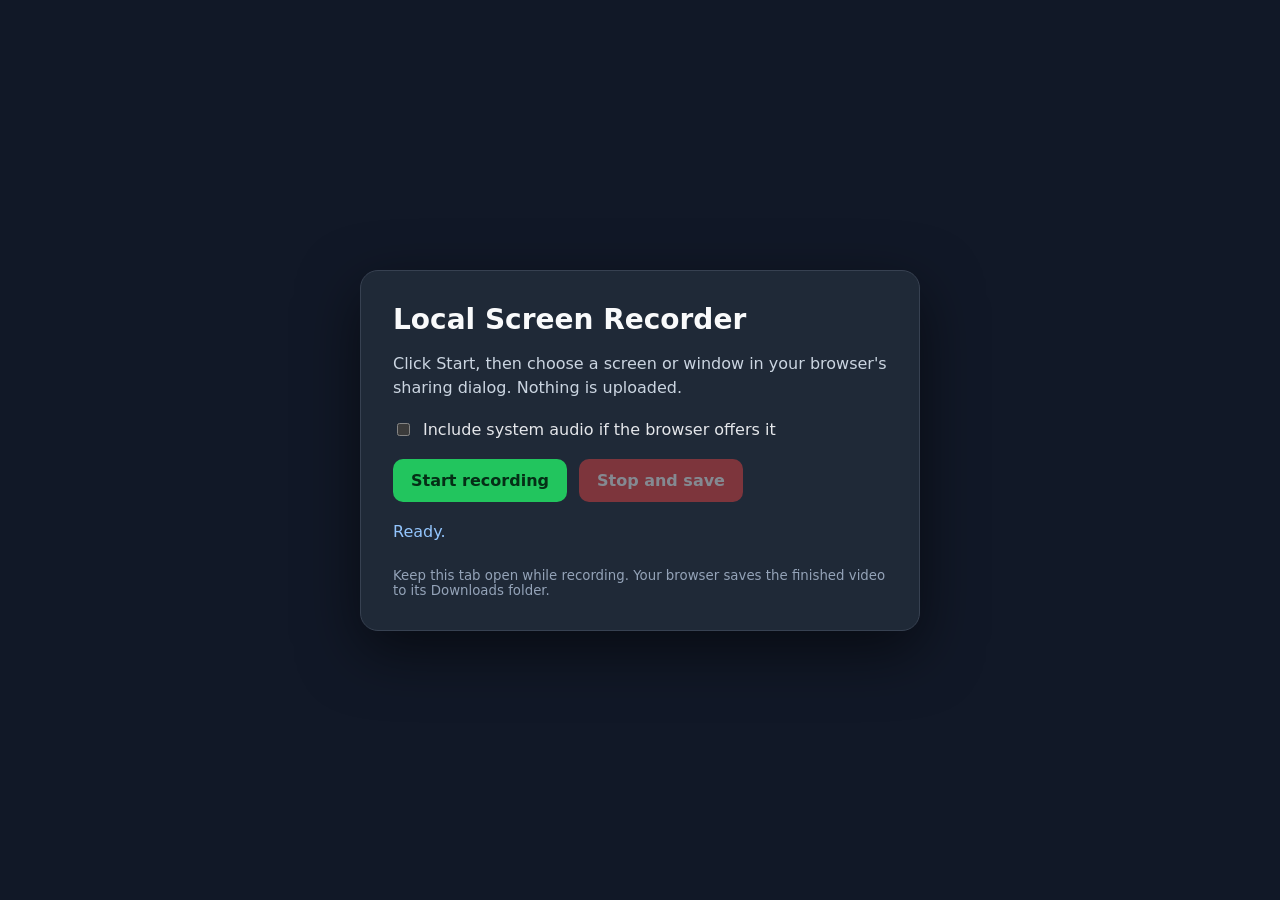
==== index.html @ e1abc673 "Add local browser screen recorder" ====
<!doctype html>
<html lang="en">
<head>
  <meta charset="utf-8">
  <meta name="viewport" content="width=device-width, initial-scale=1">
  <meta name="description" content="A private, browser-based screen recorder. Record locally with no uploads.">
  <title>Local Screen Recorder</title>
  <style>
    :root { color-scheme: dark; font-family: system-ui, sans-serif; }
    * { box-sizing: border-box; }
    body { margin: 0; min-height: 100vh; display: grid; place-items: center; background: #111827; color: #f9fafb; }
    main { width: min(560px, calc(100% - 40px)); padding: 32px; border: 1px solid #374151; border-radius: 18px; background: #1f2937; box-shadow: 0 20px 60px #0008; }
    h1 { margin: 0 0 10px; font-size: 28px; }
    p { color: #cbd5e1; line-height: 1.5; }
    label { display: flex; gap: 10px; align-items: center; margin: 20px 0; color: #e5e7eb; }
    .actions { display: flex; flex-wrap: wrap; gap: 12px; }
    button { border: 0; border-radius: 10px; padding: 12px 18px; font: inherit; font-weight: 700; cursor: pointer; }
    #start { background: #22c55e; color: #052e16; }
    #stop { background: #ef4444; color: white; }
    button:disabled { opacity: .45; cursor: not-allowed; }
    #status { min-height: 24px; margin-top: 20px; color: #93c5fd; }
    small { display: block; margin-top: 22px; color: #94a3b8; }
    a { color: #93c5fd; }
  </style>
</head>
<body>
  <main>
    <h1>Local Screen Recorder</h1>
    <p>Click Start, then choose a screen or window in your browser's sharing dialog. Nothing is uploaded.</p>
    <label><input id="audio" type="checkbox"> Include system audio if the browser offers it</label>
    <div class="actions">
      <button id="start">Start recording</button>
      <button id="stop" disabled>Stop and save</button>
    </div>
    <div id="status" role="status" aria-live="polite">Ready.</div>
    <small>Keep this tab open while recording. Your browser saves the finished video to its Downloads folder.</small>
  </main>
  <script>
    const start = document.querySelector('#start');
    const stop = document.querySelector('#stop');
    const status = document.querySelector('#status');
    const audio = document.querySelector('#audio');
    let recorder;
    let stream;
    let chunks = [];

    const formats = [
      { mimeType: 'video/webm;codecs=vp9,opus', extension: 'webm' },
      { mimeType: 'video/webm;codecs=vp8,opus', extension: 'webm' },
      { mimeType: 'video/webm', extension: 'webm' },
      { mimeType: 'video/mp4', extension: 'mp4' }
    ];

    function supportedFormat() {
      return formats.find(format => MediaRecorder.isTypeSupported(format.mimeType));
    }

    function finish() {
      if (recorder && recorder.state !== 'inactive') recorder.stop();
    }

    start.addEventListener('click', async () => {
      try {
        if (!navigator.mediaDevices?.getDisplayMedia || !window.MediaRecorder) {
          throw new Error('This browser does not support screen recording. Try a current Firefox, Chrome, Edge, or Safari release.');
        }

        stream = await navigator.mediaDevices.getDisplayMedia({
          video: { frameRate: 30 },
          audio: audio.checked
        });

        const format = supportedFormat();
        const options = format ? { mimeType: format.mimeType } : undefined;
        chunks = [];
        recorder = new MediaRecorder(stream, options);

        recorder.addEventListener('dataavailable', event => {
          if (event.data.size) chunks.push(event.data);
        });

        recorder.addEventListener('stop', () => {
          const mimeType = recorder.mimeType || format?.mimeType || 'video/webm';
          const extension = mimeType.includes('mp4') ? 'mp4' : 'webm';
          const blob = new Blob(chunks, { type: mimeType });
          const url = URL.createObjectURL(blob);
          const link = document.createElement('a');
          link.href = url;
          link.download = `screen-recording-${new Date().toISOString().replaceAll(':', '-')}.${extension}`;
          link.click();
          setTimeout(() => URL.revokeObjectURL(url), 60_000);
          stream?.getTracks().forEach(track => track.stop());
          start.disabled = false;
          stop.disabled = true;
          status.textContent = `Saved ${extension.toUpperCase()} recording to your Downloads folder.`;
        });

        stream.getVideoTracks()[0].addEventListener('ended', finish);
        recorder.start(1000);
        start.disabled = true;
        stop.disabled = false;
        status.textContent = 'Recording…';
      } catch (error) {
        stream?.getTracks().forEach(track => track.stop());
        start.disabled = false;
        stop.disabled = true;
        status.textContent = error.name === 'NotAllowedError'
          ? 'Screen selection was cancelled or permission was denied.'
          : `Could not start: ${error.message}`;
      }
    });

    stop.addEventListener('click', finish);
  </script>
</body>
</html>
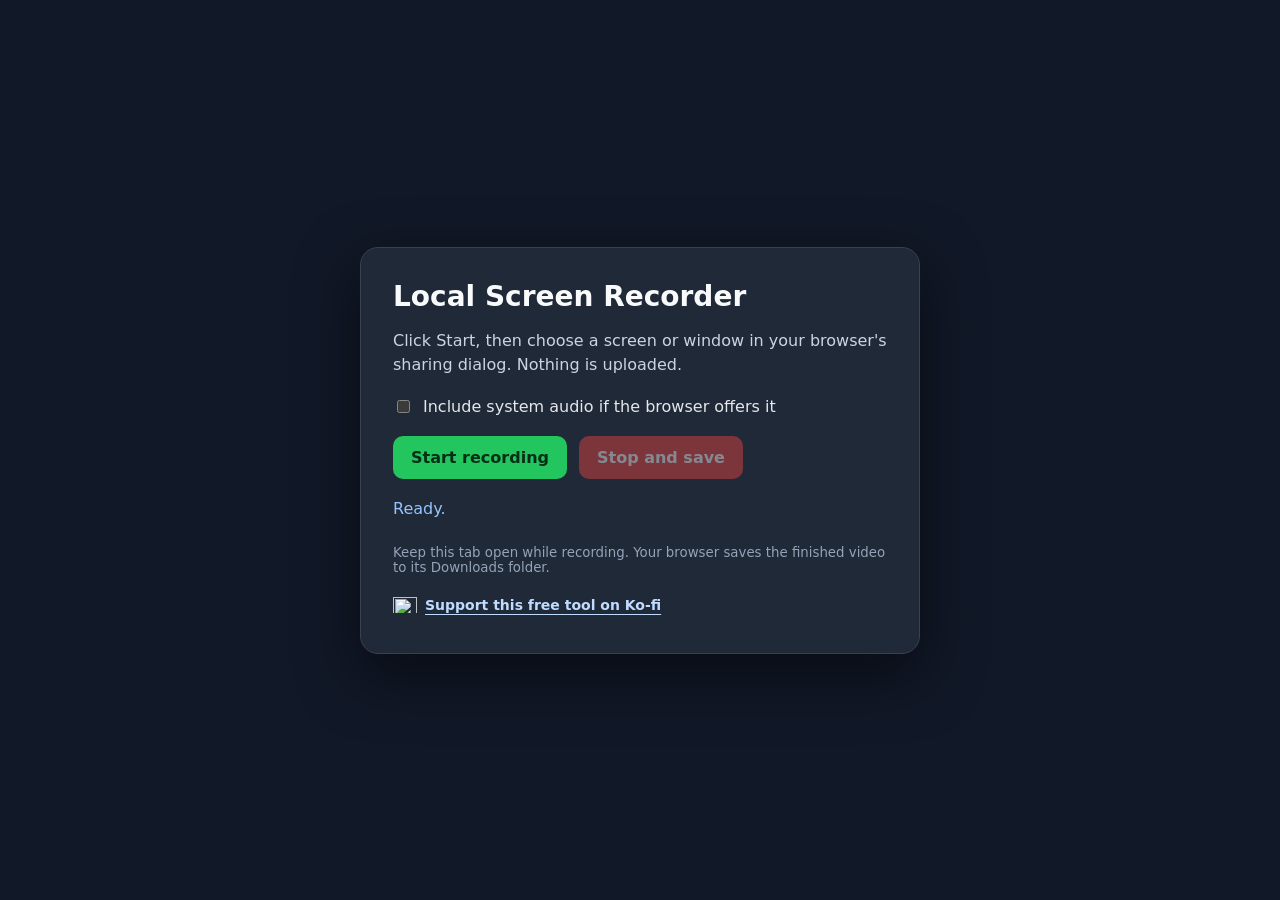
==== commit aa255e30: "Add Ko-fi support link" ====
--- a/index.html
+++ b/index.html
@@ -3,25 +3,15 @@
 <head>
   <meta charset="utf-8">
   <meta name="viewport" content="width=device-width, initial-scale=1">
-  <meta name="description" content="A private, browser-based screen recorder. Record locally with no uploads.">
-  <title>Local Screen Recorder</title>
-  <style>
-    :root { color-scheme: dark; font-family: system-ui, sans-serif; }
-    * { box-sizing: border-box; }
-    body { margin: 0; min-height: 100vh; display: grid; place-items: center; background: #111827; color: #f9fafb; }
-    main { width: min(560px, calc(100% - 40px)); padding: 32px; border: 1px solid #374151; border-radius: 18px; background: #1f2937; box-shadow: 0 20px 60px #0008; }
-    h1 { margin: 0 0 10px; font-size: 28px; }
-    p { color: #cbd5e1; line-height: 1.5; }
-    label { display: flex; gap: 10px; align-items: center; margin: 20px 0; color: #e5e7eb; }
-    .actions { display: flex; flex-wrap: wrap; gap: 12px; }
-    button { border: 0; border-radius: 10px; padding: 12px 18px; font: inherit; font-weight: 700; cursor: pointer; }
-    #start { background: #22c55e; color: #052e16; }
-    #stop { background: #ef4444; color: white; }
-    button:disabled { opacity: .45; cursor: not-allowed; }
-    #status { min-height: 24px; margin-top: 20px; color: #93c5fd; }
-    small { display: block; margin-top: 22px; color: #94a3b8; }
-    a { color: #93c5fd; }
-  </style>
+  <meta name="description" content="A private browser-based screen recorder. Record your screen locally with no uploads.">
+  <link rel="canonical" href="https://screen-recorder.dracars.com/">
+  <meta property="og:type" content="website">
+  <meta property="og:title" content="Local Screen Recorder – Private Browser Recording">
+  <meta property="og:description" content="Record your screen locally in the browser with no uploads.">
+  <meta property="og:url" content="https://screen-recorder.dracars.com/">
+  <link rel="icon" href="favicon.svg" type="image/svg+xml">
+  <title>Local Screen Recorder – Private Browser Recording | Dracars</title>
+  <link rel="stylesheet" href="styles.css">
 </head>
 <body>
   <main>
@@ -34,83 +24,11 @@
     </div>
     <div id="status" role="status" aria-live="polite">Ready.</div>
     <small>Keep this tab open while recording. Your browser saves the finished video to its Downloads folder.</small>
+    <a class="support-link" href="https://ko-fi.com/cdracars66494" target="_blank" rel="noreferrer">
+      <img src="https://storage.ko-fi.com/cdn/cup-border.png" alt="" width="24" height="16">
+      Support this free tool on Ko-fi
+    </a>
   </main>
-  <script>
-    const start = document.querySelector('#start');
-    const stop = document.querySelector('#stop');
-    const status = document.querySelector('#status');
-    const audio = document.querySelector('#audio');
-    let recorder;
-    let stream;
-    let chunks = [];
-
-    const formats = [
-      { mimeType: 'video/webm;codecs=vp9,opus', extension: 'webm' },
-      { mimeType: 'video/webm;codecs=vp8,opus', extension: 'webm' },
-      { mimeType: 'video/webm', extension: 'webm' },
-      { mimeType: 'video/mp4', extension: 'mp4' }
-    ];
-
-    function supportedFormat() {
-      return formats.find(format => MediaRecorder.isTypeSupported(format.mimeType));
-    }
-
-    function finish() {
-      if (recorder && recorder.state !== 'inactive') recorder.stop();
-    }
-
-    start.addEventListener('click', async () => {
-      try {
-        if (!navigator.mediaDevices?.getDisplayMedia || !window.MediaRecorder) {
-          throw new Error('This browser does not support screen recording. Try a current Firefox, Chrome, Edge, or Safari release.');
-        }
-
-        stream = await navigator.mediaDevices.getDisplayMedia({
-          video: { frameRate: 30 },
-          audio: audio.checked
-        });
-
-        const format = supportedFormat();
-        const options = format ? { mimeType: format.mimeType } : undefined;
-        chunks = [];
-        recorder = new MediaRecorder(stream, options);
-
-        recorder.addEventListener('dataavailable', event => {
-          if (event.data.size) chunks.push(event.data);
-        });
-
-        recorder.addEventListener('stop', () => {
-          const mimeType = recorder.mimeType || format?.mimeType || 'video/webm';
-          const extension = mimeType.includes('mp4') ? 'mp4' : 'webm';
-          const blob = new Blob(chunks, { type: mimeType });
-          const url = URL.createObjectURL(blob);
-          const link = document.createElement('a');
-          link.href = url;
-          link.download = `screen-recording-${new Date().toISOString().replaceAll(':', '-')}.${extension}`;
-          link.click();
-          setTimeout(() => URL.revokeObjectURL(url), 60_000);
-          stream?.getTracks().forEach(track => track.stop());
-          start.disabled = false;
-          stop.disabled = true;
-          status.textContent = `Saved ${extension.toUpperCase()} recording to your Downloads folder.`;
-        });
-
-        stream.getVideoTracks()[0].addEventListener('ended', finish);
-        recorder.start(1000);
-        start.disabled = true;
-        stop.disabled = false;
-        status.textContent = 'Recording…';
-      } catch (error) {
-        stream?.getTracks().forEach(track => track.stop());
-        start.disabled = false;
-        stop.disabled = true;
-        status.textContent = error.name === 'NotAllowedError'
-          ? 'Screen selection was cancelled or permission was denied.'
-          : `Could not start: ${error.message}`;
-      }
-    });
-
-    stop.addEventListener('click', finish);
-  </script>
+  <script type="module" src="recorder.js"></script>
 </body>
 </html>
--- a/styles.css
+++ b/styles.css
@@ -0,0 +1,101 @@
+:root {
+  color-scheme: dark;
+  font-family: system-ui, sans-serif;
+}
+
+* {
+  box-sizing: border-box;
+}
+
+body {
+  margin: 0;
+  min-height: 100vh;
+  display: grid;
+  place-items: center;
+  background: #111827;
+  color: #f9fafb;
+}
+
+main {
+  width: min(560px, calc(100% - 40px));
+  padding: 32px;
+  border: 1px solid #374151;
+  border-radius: 18px;
+  background: #1f2937;
+  box-shadow: 0 20px 60px #0008;
+}
+
+h1 {
+  margin: 0 0 10px;
+  font-size: 28px;
+}
+
+p {
+  color: #cbd5e1;
+  line-height: 1.5;
+}
+
+label {
+  display: flex;
+  gap: 10px;
+  align-items: center;
+  margin: 20px 0;
+  color: #e5e7eb;
+}
+
+.actions {
+  display: flex;
+  flex-wrap: wrap;
+  gap: 12px;
+}
+
+button {
+  border: 0;
+  border-radius: 10px;
+  padding: 12px 18px;
+  font: inherit;
+  font-weight: 700;
+  cursor: pointer;
+}
+
+#start {
+  background: #22c55e;
+  color: #052e16;
+}
+
+#stop {
+  background: #ef4444;
+  color: white;
+}
+
+button:disabled {
+  opacity: 0.45;
+  cursor: not-allowed;
+}
+
+#status {
+  min-height: 24px;
+  margin-top: 20px;
+  color: #93c5fd;
+}
+
+small {
+  display: block;
+  margin-top: 22px;
+  color: #94a3b8;
+}
+
+.support-link {
+  display: inline-flex;
+  align-items: center;
+  gap: 8px;
+  margin-top: 22px;
+  color: #bfdbfe;
+  font-size: 0.875rem;
+  font-weight: 700;
+  text-underline-offset: 0.25em;
+}
+
+.support-link:hover { color: #ffffff; }
+.support-link:focus-visible { outline: 2px solid #93c5fd; outline-offset: 4px; border-radius: 4px; }
+.support-link img { width: 24px; height: auto; }
